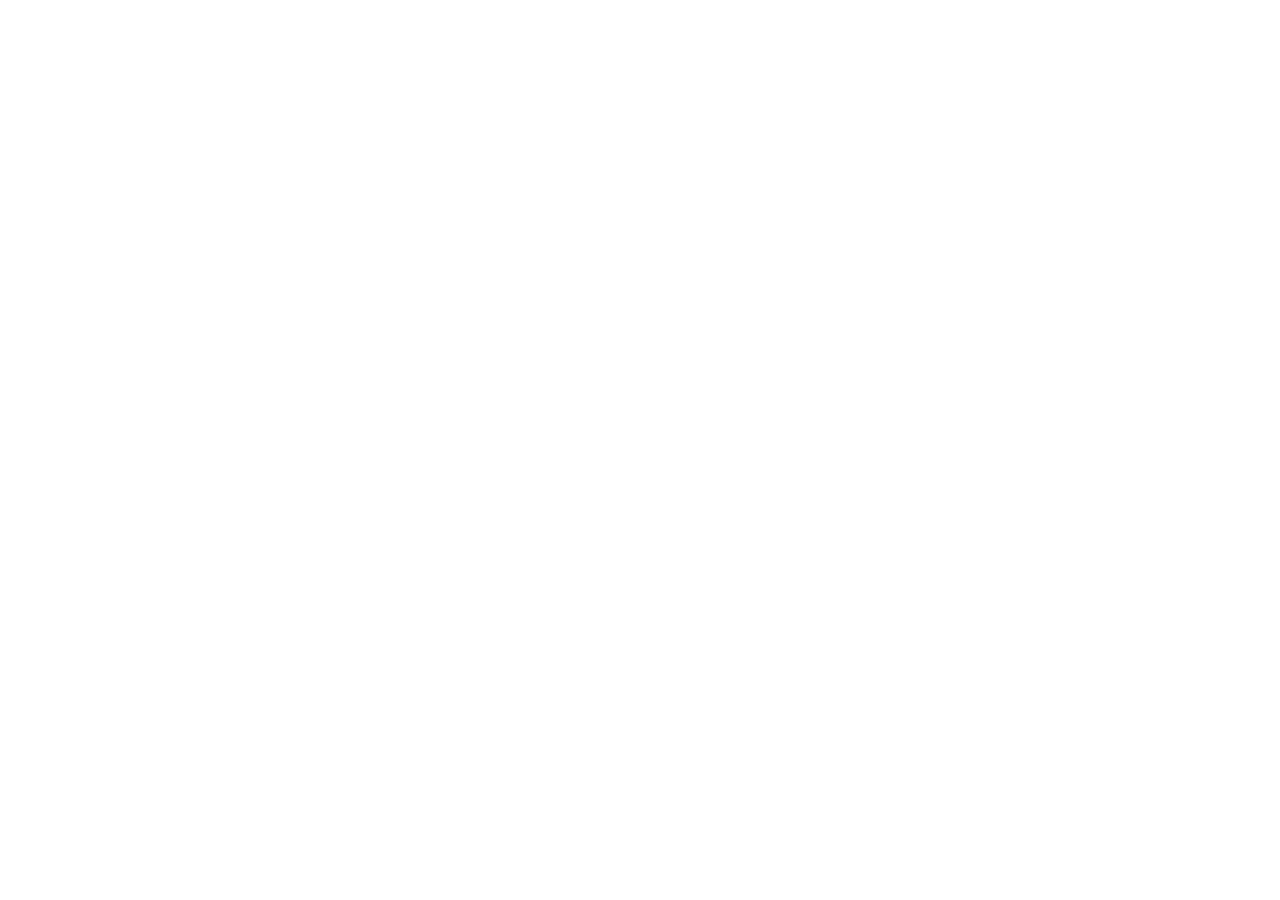
==== index.html @ 08ca673d "Rebuild portfolio homepage" ====
<!doctype html>
<html lang="zh-CN">
  <head>
    <meta charset="UTF-8" />
    <meta name="viewport" content="width=device-width, initial-scale=1.0" />
    <meta
      name="description"
      content="徐念齐 Sam 的个人作品集，面向 Technical Support、IT Support、PMO、Project Intern、Solution Intern 与 FDE 方向探索。"
    />
    <title>徐念齐 Sam | IT Support & Project Portfolio</title>
    <script type="module" crossorigin src="/field-notes/assets/index-CThA3xXe.js"></script>
    <link rel="stylesheet" crossorigin href="/field-notes/assets/index-S2SS6k42.css">
  </head>
  <body>
    <div id="root"></div>
  </body>
</html>
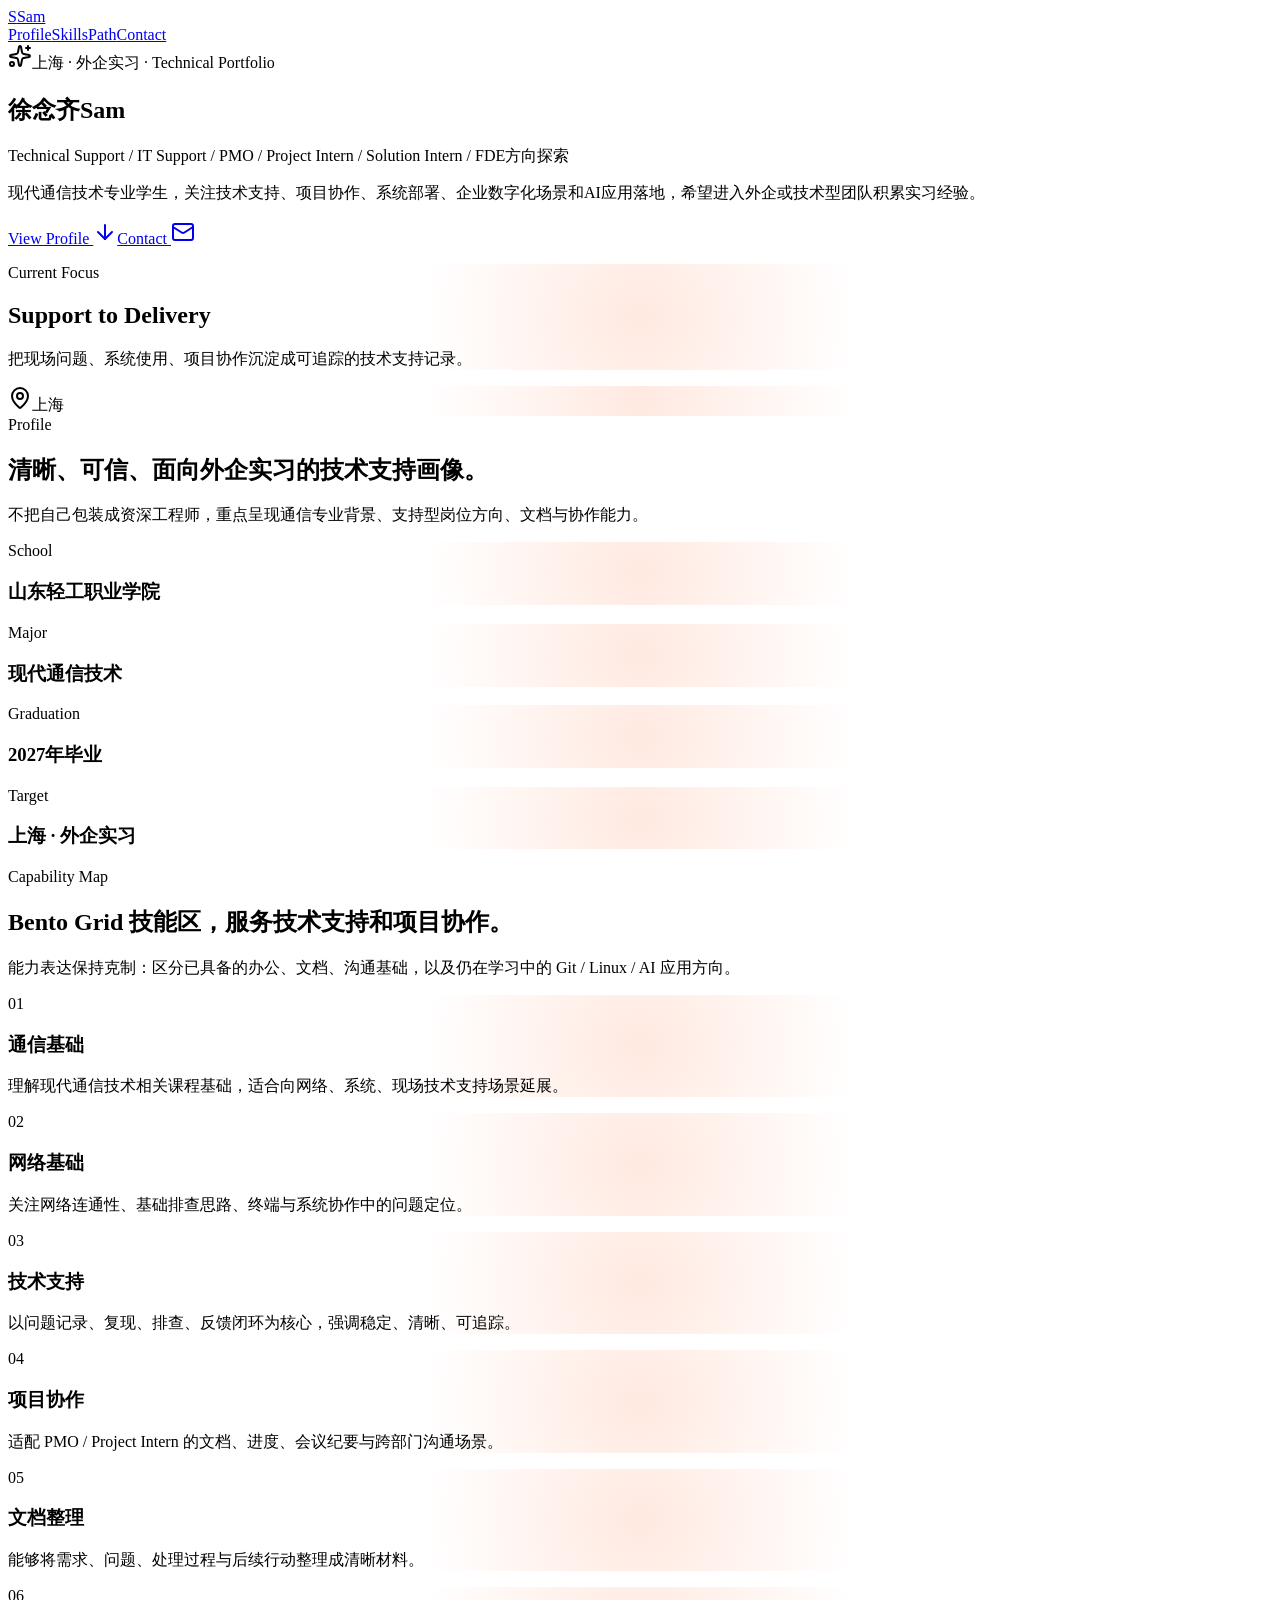
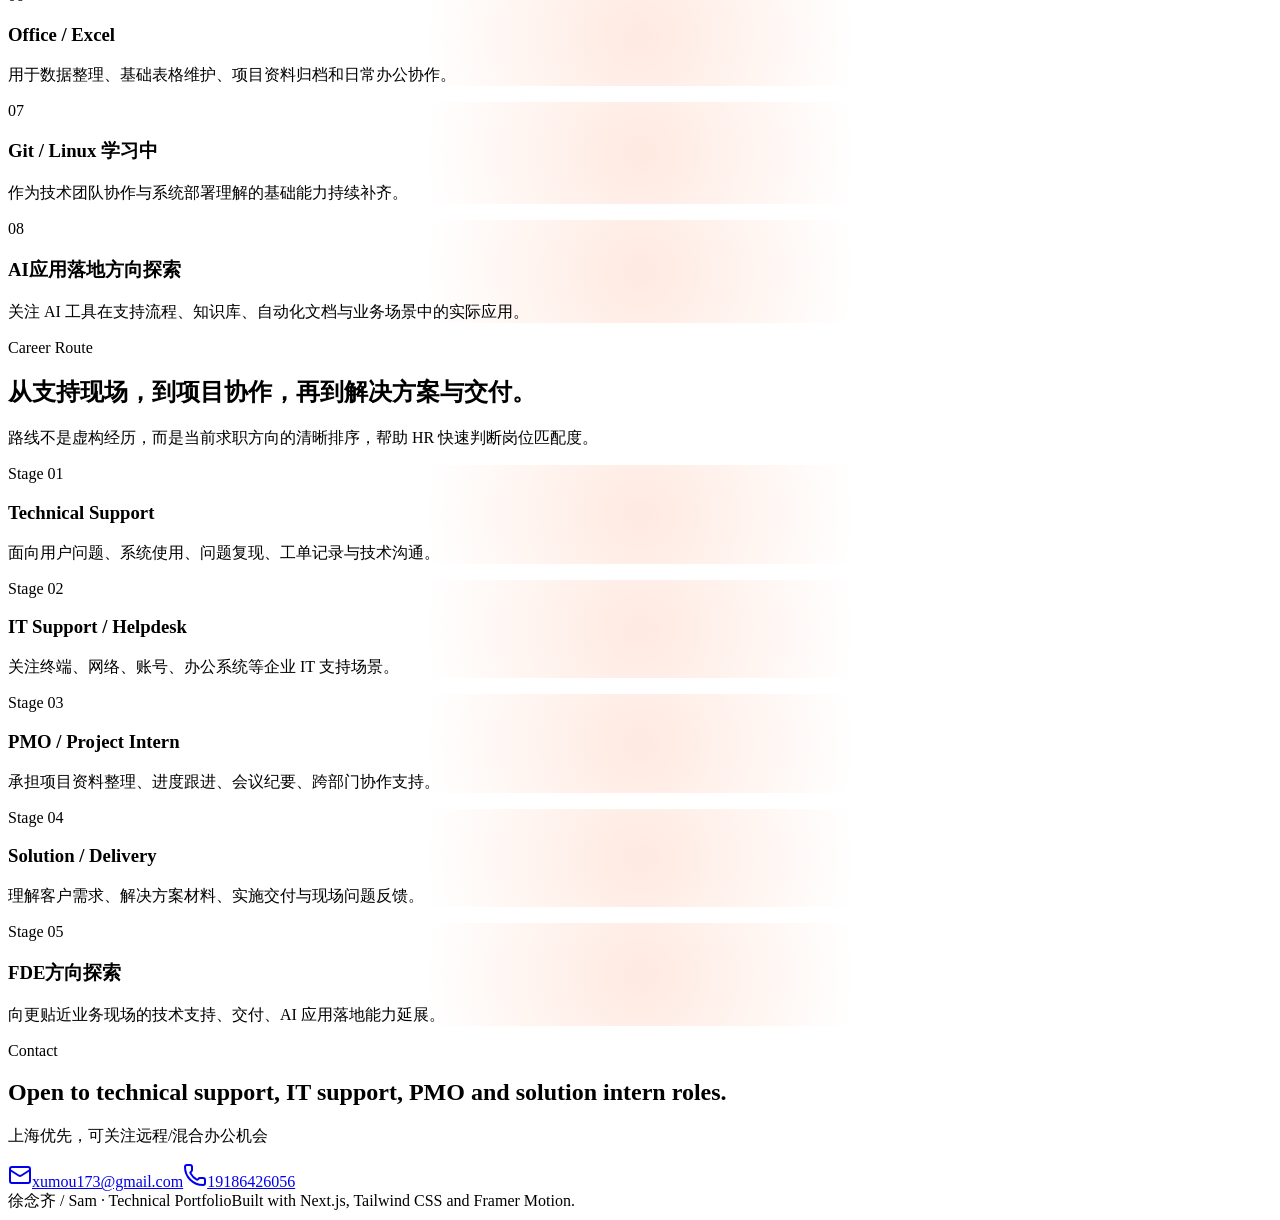
==== commit 64ce128e: "Deploy Next premium portfolio" ====
--- a/index.html
+++ b/index.html
@@ -1,17 +1 @@
-<!doctype html>
-<html lang="zh-CN">
-  <head>
-    <meta charset="UTF-8" />
-    <meta name="viewport" content="width=device-width, initial-scale=1.0" />
-    <meta
-      name="description"
-      content="徐念齐 Sam 的个人作品集，面向 Technical Support、IT Support、PMO、Project Intern、Solution Intern 与 FDE 方向探索。"
-    />
-    <title>徐念齐 Sam | IT Support & Project Portfolio</title>
-    <script type="module" crossorigin src="/field-notes/assets/index-CThA3xXe.js"></script>
-    <link rel="stylesheet" crossorigin href="/field-notes/assets/index-S2SS6k42.css">
-  </head>
-  <body>
-    <div id="root"></div>
-  </body>
-</html>
+<!DOCTYPE html><html lang="zh-CN"><head><meta charSet="utf-8"/><meta name="viewport" content="width=device-width, initial-scale=1"/><link rel="stylesheet" href="/field-notes/_next/static/chunks/3oxegsdrwg8qe.css" data-precedence="next"/><link rel="preload" as="script" fetchPriority="low" href="/field-notes/_next/static/chunks/1jq4o6yq14o4c.js"/><script src="/field-notes/_next/static/chunks/3fj6aojuhfgs7.js" async=""></script><script src="/field-notes/_next/static/chunks/2nykiepra7i1k.js" async=""></script><script src="/field-notes/_next/static/chunks/turbopack-442qi3xs-yljx.js" async=""></script><script src="/field-notes/_next/static/chunks/158myu8e_yme3.js" async=""></script><script src="/field-notes/_next/static/chunks/03xc72fabdzeo.js" async=""></script><title>徐念齐 / Sam - Technical Portfolio</title><meta name="description" content="Technical Support / IT Support / PMO / Project Intern / Solution Intern portfolio for Sam Xu."/><script src="/field-notes/_next/static/chunks/0cz1d0mv5g_q7.js" noModule=""></script></head><body><div hidden=""><!--$--><!--/$--></div><div class="fixed inset-0 -z-10 overflow-hidden bg-[oklch(0.055_0.015_260)]"><div class="absolute inset-0 bg-grid opacity-[0.42]"></div><div class="cinematic-aurora"></div><div aria-hidden="true" class="absolute -left-[14%] top-[-18%] h-[52rem] w-[52rem] rounded-full bg-[radial-gradient(circle,oklch(0.58_0.22_290_/_0.32),transparent_62%)] blur-3xl"></div><div aria-hidden="true" class="absolute right-[-18%] top-[12%] h-[48rem] w-[48rem] rounded-full bg-[radial-gradient(circle,oklch(0.66_0.19_38_/_0.34),transparent_64%)] blur-3xl"></div><div aria-hidden="true" class="absolute left-[24%] top-[26%] h-[40rem] w-[60rem] rotate-[-12deg] rounded-full bg-[conic-gradient(from_160deg,transparent,oklch(0.54_0.2_210_/_0.16),oklch(0.72_0.19_55_/_0.16),transparent)] blur-2xl"></div><div class="absolute inset-0 bg-[radial-gradient(circle_at_50%_0%,transparent,oklch(0.035_0.012_260)_72%)]"></div><div class="noise-layer"></div></div><header class="fixed left-1/2 top-5 z-50 flex w-[min(1120px,calc(100%-24px))] -translate-x-1/2 items-center justify-between rounded-full border border-white/10 bg-black/30 px-3 py-2 shadow-panel backdrop-blur-2xl"><a class="flex items-center gap-3 rounded-full px-2 text-sm font-semibold text-white" href="#top"><span class="grid h-8 w-8 place-items-center rounded-full border border-white/15 bg-white/[0.06] text-[11px] text-orange-200">S</span><span>Sam</span></a><nav class="flex items-center gap-1 text-xs font-medium text-zinc-400 sm:text-sm"><a class="rounded-full px-3 py-2 transition hover:bg-white/10 hover:text-white sm:px-4" href="#profile">Profile</a><a class="rounded-full px-3 py-2 transition hover:bg-white/10 hover:text-white sm:px-4" href="#skills">Skills</a><a class="rounded-full px-3 py-2 transition hover:bg-white/10 hover:text-white sm:px-4" href="#path">Path</a><a class="rounded-full px-3 py-2 transition hover:bg-white/10 hover:text-white sm:px-4" href="#contact">Contact</a></nav></header><main><section class="relative min-h-screen overflow-hidden px-5 pb-20 pt-32 sm:px-8 lg:px-12" id="top"><div class="mx-auto grid min-h-[calc(100vh-9rem)] max-w-7xl items-center gap-10 lg:grid-cols-[1.05fr_0.95fr]" style="opacity:1;transform:none"><div class="relative z-10"><div class="entrance mb-6 inline-flex items-center gap-2 rounded-full border border-white/10 bg-white/[0.045] px-4 py-2 text-sm text-zinc-300 backdrop-blur-xl"><svg xmlns="http://www.w3.org/2000/svg" width="24" height="24" viewBox="0 0 24 24" fill="none" stroke="currentColor" stroke-width="2" stroke-linecap="round" stroke-linejoin="round" class="lucide lucide-sparkles h-4 w-4 text-orange-300" aria-hidden="true"><path d="M11.017 2.814a1 1 0 0 1 1.966 0l1.051 5.558a2 2 0 0 0 1.594 1.594l5.558 1.051a1 1 0 0 1 0 1.966l-5.558 1.051a2 2 0 0 0-1.594 1.594l-1.051 5.558a1 1 0 0 1-1.966 0l-1.051-5.558a2 2 0 0 0-1.594-1.594l-5.558-1.051a1 1 0 0 1 0-1.966l5.558-1.051a2 2 0 0 0 1.594-1.594z"></path><path d="M20 2v4"></path><path d="M22 4h-4"></path><circle cx="4" cy="20" r="2"></circle></svg>上海 · 外企实习 · Technical Portfolio</div><h1 class="entrance entrance-delay-1 max-w-5xl text-balance font-display text-[clamp(4.2rem,12vw,10.8rem)] font-black leading-[0.86] tracking-[-0.04em] text-white">徐念齐<span class="block bg-gradient-to-r from-white via-zinc-200 to-orange-200 bg-clip-text pb-2 text-transparent">Sam</span></h1><p class="entrance entrance-delay-2 mt-6 max-w-3xl text-pretty text-lg leading-8 text-zinc-300 sm:text-xl">Technical Support / IT Support / PMO / Project Intern / Solution Intern / FDE方向探索</p><p class="entrance entrance-delay-3 mt-5 max-w-2xl text-pretty text-base leading-8 text-zinc-400">现代通信技术专业学生，关注技术支持、项目协作、系统部署、企业数字化场景和AI应用落地，希望进入外企或技术型团队积累实习经验。</p><div class="entrance entrance-delay-4 mt-9 flex flex-wrap gap-4"><a class="glow-button glow-button-primary " href="#profile"><span>View Profile <svg xmlns="http://www.w3.org/2000/svg" width="24" height="24" viewBox="0 0 24 24" fill="none" stroke="currentColor" stroke-width="2" stroke-linecap="round" stroke-linejoin="round" class="lucide lucide-arrow-down h-4 w-4" aria-hidden="true"><path d="M12 5v14"></path><path d="m19 12-7 7-7-7"></path></svg></span></a><a class="glow-button  " href="#contact"><span>Contact <svg xmlns="http://www.w3.org/2000/svg" width="24" height="24" viewBox="0 0 24 24" fill="none" stroke="currentColor" stroke-width="2" stroke-linecap="round" stroke-linejoin="round" class="lucide lucide-mail h-4 w-4" aria-hidden="true"><path d="m22 7-8.991 5.727a2 2 0 0 1-2.009 0L2 7"></path><rect x="2" y="4" width="20" height="16" rx="2"></rect></svg></span></a></div></div><div class="entrance entrance-delay-3 relative z-10 mx-auto w-full max-w-xl lg:max-w-none"><div class="relative aspect-square min-h-[360px] rounded-[2rem] border border-white/10 bg-black/20 p-4 shadow-panel backdrop-blur-2xl"><div class="absolute inset-8 rounded-full border border-orange-300/15"></div><div class="absolute inset-16 rounded-full border border-sky-300/10"></div><div class="absolute left-1/2 top-1/2 h-52 w-52 -translate-x-1/2 -translate-y-1/2 rounded-full bg-[radial-gradient(circle,oklch(0.78_0.18_58),oklch(0.52_0.22_34)_34%,transparent_68%)] blur-sm"></div><div class="absolute left-1/2 top-1/2 h-32 w-32 -translate-x-1/2 -translate-y-1/2 rounded-full border border-orange-200/40 bg-black/45 shadow-glow"></div><div class="absolute left-[18%] top-[25%] h-2 w-2 rounded-full bg-orange-300 shadow-glow"></div><div class="absolute right-[18%] top-[52%] h-2 w-2 rounded-full bg-orange-300 shadow-glow"></div><div class="absolute bottom-[22%] left-[48%] h-2 w-2 rounded-full bg-sky-200 shadow-[0_0_28px_rgb(125_211_252_/_0.5)]"></div><div class="glass-card absolute left-4 top-5 w-[min(18rem,calc(100%-2rem))] p-5" style="background:radial-gradient(circle at 50% 50%, rgb(255 119 65 / 0.16), transparent 34%);transform:none"><p class="text-xs font-semibold uppercase tracking-[0.22em] text-orange-300">Current Focus</p><h2 class="mt-3 text-2xl font-bold text-white">Support to Delivery</h2><p class="mt-3 text-sm leading-6 text-zinc-400">把现场问题、系统使用、项目协作沉淀成可追踪的技术支持记录。</p></div><div class="glass-card absolute bottom-5 right-4 w-[min(19rem,calc(100%-2rem))] p-5" style="background:radial-gradient(circle at 50% 50%, rgb(255 119 65 / 0.16), transparent 34%);transform:none"><div class="flex items-center gap-2 text-sm text-zinc-300"><svg xmlns="http://www.w3.org/2000/svg" width="24" height="24" viewBox="0 0 24 24" fill="none" stroke="currentColor" stroke-width="2" stroke-linecap="round" stroke-linejoin="round" class="lucide lucide-map-pin h-4 w-4 text-orange-300" aria-hidden="true"><path d="M20 10c0 4.993-5.539 10.193-7.399 11.799a1 1 0 0 1-1.202 0C9.539 20.193 4 14.993 4 10a8 8 0 0 1 16 0"></path><circle cx="12" cy="10" r="3"></circle></svg>上海</div><div class="mt-4 grid grid-cols-4 gap-2"><span class="h-1.5 rounded-full bg-orange-400 shadow-glow"></span><span class="h-1.5 rounded-full bg-orange-400 shadow-glow"></span><span class="h-1.5 rounded-full bg-orange-400 shadow-glow"></span><span class="h-1.5 rounded-full bg-orange-400 shadow-glow"></span></div></div></div></div></div></section><section class="section-shell" id="profile"><div><div class="section-heading"><span>Profile</span><h2>清晰、可信、面向外企实习的技术支持画像。</h2><p>不把自己包装成资深工程师，重点呈现通信专业背景、支持型岗位方向、文档与协作能力。</p></div></div><div class="mt-10 grid gap-4 md:grid-cols-2 xl:grid-cols-4"><div class="glass-card p-6" style="background:radial-gradient(circle at 50% 50%, rgb(255 119 65 / 0.16), transparent 34%);transform:none"><p class="text-sm font-semibold text-orange-300">School</p><h3 class="mt-4 text-2xl font-bold leading-tight text-white">山东轻工职业学院</h3></div><div class="glass-card p-6" style="background:radial-gradient(circle at 50% 50%, rgb(255 119 65 / 0.16), transparent 34%);transform:none"><p class="text-sm font-semibold text-orange-300">Major</p><h3 class="mt-4 text-2xl font-bold leading-tight text-white">现代通信技术</h3></div><div class="glass-card p-6" style="background:radial-gradient(circle at 50% 50%, rgb(255 119 65 / 0.16), transparent 34%);transform:none"><p class="text-sm font-semibold text-orange-300">Graduation</p><h3 class="mt-4 text-2xl font-bold leading-tight text-white">2027年毕业</h3></div><div class="glass-card p-6" style="background:radial-gradient(circle at 50% 50%, rgb(255 119 65 / 0.16), transparent 34%);transform:none"><p class="text-sm font-semibold text-orange-300">Target</p><h3 class="mt-4 text-2xl font-bold leading-tight text-white">上海 · 外企实习</h3></div></div></section><section class="section-shell" id="skills"><div><div class="section-heading"><span>Capability Map</span><h2>Bento Grid 技能区，服务技术支持和项目协作。</h2><p>能力表达保持克制：区分已具备的办公、文档、沟通基础，以及仍在学习中的 Git / Linux / AI 应用方向。</p></div></div><div class="mt-10 grid auto-rows-[minmax(180px,auto)] gap-4 lg:grid-cols-4"><div class="glass-card p-6 lg:col-span-2 " style="background:radial-gradient(circle at 50% 50%, rgb(255 119 65 / 0.16), transparent 34%);transform:none"><div class="flex h-full flex-col justify-between gap-8"><div><p class="text-sm font-semibold text-orange-300">0<!-- -->1</p><h3 class="mt-4 text-2xl font-bold text-white">通信基础</h3></div><p class="text-pretty text-sm leading-7 text-zinc-400">理解现代通信技术相关课程基础，适合向网络、系统、现场技术支持场景延展。</p></div></div><div class="glass-card p-6  " style="background:radial-gradient(circle at 50% 50%, rgb(255 119 65 / 0.16), transparent 34%);transform:none"><div class="flex h-full flex-col justify-between gap-8"><div><p class="text-sm font-semibold text-orange-300">0<!-- -->2</p><h3 class="mt-4 text-2xl font-bold text-white">网络基础</h3></div><p class="text-pretty text-sm leading-7 text-zinc-400">关注网络连通性、基础排查思路、终端与系统协作中的问题定位。</p></div></div><div class="glass-card p-6  lg:row-span-2" style="background:radial-gradient(circle at 50% 50%, rgb(255 119 65 / 0.16), transparent 34%);transform:none"><div class="flex h-full flex-col justify-between gap-8"><div><p class="text-sm font-semibold text-orange-300">0<!-- -->3</p><h3 class="mt-4 text-2xl font-bold text-white">技术支持</h3></div><p class="text-pretty text-sm leading-7 text-zinc-400">以问题记录、复现、排查、反馈闭环为核心，强调稳定、清晰、可追踪。</p></div></div><div class="glass-card p-6  " style="background:radial-gradient(circle at 50% 50%, rgb(255 119 65 / 0.16), transparent 34%);transform:none"><div class="flex h-full flex-col justify-between gap-8"><div><p class="text-sm font-semibold text-orange-300">0<!-- -->4</p><h3 class="mt-4 text-2xl font-bold text-white">项目协作</h3></div><p class="text-pretty text-sm leading-7 text-zinc-400">适配 PMO / Project Intern 的文档、进度、会议纪要与跨部门沟通场景。</p></div></div><div class="glass-card p-6  " style="background:radial-gradient(circle at 50% 50%, rgb(255 119 65 / 0.16), transparent 34%);transform:none"><div class="flex h-full flex-col justify-between gap-8"><div><p class="text-sm font-semibold text-orange-300">0<!-- -->5</p><h3 class="mt-4 text-2xl font-bold text-white">文档整理</h3></div><p class="text-pretty text-sm leading-7 text-zinc-400">能够将需求、问题、处理过程与后续行动整理成清晰材料。</p></div></div><div class="glass-card p-6  " style="background:radial-gradient(circle at 50% 50%, rgb(255 119 65 / 0.16), transparent 34%);transform:none"><div class="flex h-full flex-col justify-between gap-8"><div><p class="text-sm font-semibold text-orange-300">0<!-- -->6</p><h3 class="mt-4 text-2xl font-bold text-white">Office / Excel</h3></div><p class="text-pretty text-sm leading-7 text-zinc-400">用于数据整理、基础表格维护、项目资料归档和日常办公协作。</p></div></div><div class="glass-card p-6  " style="background:radial-gradient(circle at 50% 50%, rgb(255 119 65 / 0.16), transparent 34%);transform:none"><div class="flex h-full flex-col justify-between gap-8"><div><p class="text-sm font-semibold text-orange-300">0<!-- -->7</p><h3 class="mt-4 text-2xl font-bold text-white">Git / Linux 学习中</h3></div><p class="text-pretty text-sm leading-7 text-zinc-400">作为技术团队协作与系统部署理解的基础能力持续补齐。</p></div></div><div class="glass-card p-6 lg:col-span-2 " style="background:radial-gradient(circle at 50% 50%, rgb(255 119 65 / 0.16), transparent 34%);transform:none"><div class="flex h-full flex-col justify-between gap-8"><div><p class="text-sm font-semibold text-orange-300">0<!-- -->8</p><h3 class="mt-4 text-2xl font-bold text-white">AI应用落地方向探索</h3></div><p class="text-pretty text-sm leading-7 text-zinc-400">关注 AI 工具在支持流程、知识库、自动化文档与业务场景中的实际应用。</p></div></div></div></section><section class="section-shell" id="path"><div><div class="section-heading"><span>Career Route</span><h2>从支持现场，到项目协作，再到解决方案与交付。</h2><p>路线不是虚构经历，而是当前求职方向的清晰排序，帮助 HR 快速判断岗位匹配度。</p></div></div><div class="relative mt-12"><div class="absolute left-4 top-0 hidden h-full w-px bg-gradient-to-b from-orange-300/0 via-orange-300/40 to-orange-300/0 md:block"></div><div class="grid gap-4"><div class="glass-card relative p-6 md:ml-12" style="background:radial-gradient(circle at 50% 50%, rgb(255 119 65 / 0.16), transparent 34%);transform:none"><span class="absolute -left-[3.25rem] top-8 hidden h-3 w-3 rounded-full border border-orange-200 bg-orange-400 shadow-glow md:block"></span><div class="flex flex-col gap-3 md:flex-row md:items-start md:justify-between"><div><p class="text-sm font-semibold text-orange-300">Stage <!-- -->01</p><h3 class="mt-2 text-2xl font-bold text-white">Technical Support</h3></div><p class="max-w-2xl text-sm leading-7 text-zinc-400">面向用户问题、系统使用、问题复现、工单记录与技术沟通。</p></div></div><div class="glass-card relative p-6 md:ml-12" style="background:radial-gradient(circle at 50% 50%, rgb(255 119 65 / 0.16), transparent 34%);transform:none"><span class="absolute -left-[3.25rem] top-8 hidden h-3 w-3 rounded-full border border-orange-200 bg-orange-400 shadow-glow md:block"></span><div class="flex flex-col gap-3 md:flex-row md:items-start md:justify-between"><div><p class="text-sm font-semibold text-orange-300">Stage <!-- -->02</p><h3 class="mt-2 text-2xl font-bold text-white">IT Support / Helpdesk</h3></div><p class="max-w-2xl text-sm leading-7 text-zinc-400">关注终端、网络、账号、办公系统等企业 IT 支持场景。</p></div></div><div class="glass-card relative p-6 md:ml-12" style="background:radial-gradient(circle at 50% 50%, rgb(255 119 65 / 0.16), transparent 34%);transform:none"><span class="absolute -left-[3.25rem] top-8 hidden h-3 w-3 rounded-full border border-orange-200 bg-orange-400 shadow-glow md:block"></span><div class="flex flex-col gap-3 md:flex-row md:items-start md:justify-between"><div><p class="text-sm font-semibold text-orange-300">Stage <!-- -->03</p><h3 class="mt-2 text-2xl font-bold text-white">PMO / Project Intern</h3></div><p class="max-w-2xl text-sm leading-7 text-zinc-400">承担项目资料整理、进度跟进、会议纪要、跨部门协作支持。</p></div></div><div class="glass-card relative p-6 md:ml-12" style="background:radial-gradient(circle at 50% 50%, rgb(255 119 65 / 0.16), transparent 34%);transform:none"><span class="absolute -left-[3.25rem] top-8 hidden h-3 w-3 rounded-full border border-orange-200 bg-orange-400 shadow-glow md:block"></span><div class="flex flex-col gap-3 md:flex-row md:items-start md:justify-between"><div><p class="text-sm font-semibold text-orange-300">Stage <!-- -->04</p><h3 class="mt-2 text-2xl font-bold text-white">Solution / Delivery</h3></div><p class="max-w-2xl text-sm leading-7 text-zinc-400">理解客户需求、解决方案材料、实施交付与现场问题反馈。</p></div></div><div class="glass-card relative p-6 md:ml-12" style="background:radial-gradient(circle at 50% 50%, rgb(255 119 65 / 0.16), transparent 34%);transform:none"><span class="absolute -left-[3.25rem] top-8 hidden h-3 w-3 rounded-full border border-orange-200 bg-orange-400 shadow-glow md:block"></span><div class="flex flex-col gap-3 md:flex-row md:items-start md:justify-between"><div><p class="text-sm font-semibold text-orange-300">Stage <!-- -->05</p><h3 class="mt-2 text-2xl font-bold text-white">FDE方向探索</h3></div><p class="max-w-2xl text-sm leading-7 text-zinc-400">向更贴近业务现场的技术支持、交付、AI 应用落地能力延展。</p></div></div></div></div></section><section class="section-shell pb-20" id="contact"><div><div class="overflow-hidden rounded-[2rem] border border-white/10 bg-white/[0.045] p-6 shadow-panel backdrop-blur-2xl sm:p-10 lg:p-14"><p class="text-sm font-semibold uppercase tracking-[0.22em] text-orange-300">Contact</p><h2 class="mt-5 max-w-4xl text-balance text-4xl font-black tracking-[-0.03em] text-white sm:text-6xl">Open to technical support, IT support, PMO and solution intern roles.</h2><p class="mt-6 max-w-3xl text-pretty text-base leading-8 text-zinc-400">上海优先，可关注远程/混合办公机会</p><div class="mt-9 flex flex-wrap gap-4"><a class="glow-button glow-button-primary " href="mailto:xumou173@gmail.com"><span><svg xmlns="http://www.w3.org/2000/svg" width="24" height="24" viewBox="0 0 24 24" fill="none" stroke="currentColor" stroke-width="2" stroke-linecap="round" stroke-linejoin="round" class="lucide lucide-mail h-4 w-4" aria-hidden="true"><path d="m22 7-8.991 5.727a2 2 0 0 1-2.009 0L2 7"></path><rect x="2" y="4" width="20" height="16" rx="2"></rect></svg>xumou173@gmail.com</span></a><a class="glow-button  " href="tel:19186426056"><span><svg xmlns="http://www.w3.org/2000/svg" width="24" height="24" viewBox="0 0 24 24" fill="none" stroke="currentColor" stroke-width="2" stroke-linecap="round" stroke-linejoin="round" class="lucide lucide-phone h-4 w-4" aria-hidden="true"><path d="M13.832 16.568a1 1 0 0 0 1.213-.303l.355-.465A2 2 0 0 1 17 15h3a2 2 0 0 1 2 2v3a2 2 0 0 1-2 2A18 18 0 0 1 2 4a2 2 0 0 1 2-2h3a2 2 0 0 1 2 2v3a2 2 0 0 1-.8 1.6l-.468.351a1 1 0 0 0-.292 1.233 14 14 0 0 0 6.392 6.384"></path></svg>19186426056</span></a></div></div></div><footer class="mt-10 flex flex-col gap-3 border-t border-white/10 pt-6 text-sm text-zinc-500 sm:flex-row sm:items-center sm:justify-between"><span>徐念齐 / Sam · Technical Portfolio</span><span>Built with Next.js, Tailwind CSS and Framer Motion.</span></footer></section></main><!--$--><!--/$--><script src="/field-notes/_next/static/chunks/1jq4o6yq14o4c.js" id="_R_" async=""></script><script>(self.__next_f=self.__next_f||[]).push([0])</script><script>self.__next_f.push([1,"1:\"$Sreact.fragment\"\n2:I[39756,[\"/field-notes/_next/static/chunks/158myu8e_yme3.js\"],\"default\"]\n3:I[37457,[\"/field-notes/_next/static/chunks/158myu8e_yme3.js\"],\"default\"]\n4:I[79651,[\"/field-notes/_next/static/chunks/158myu8e_yme3.js\",\"/field-notes/_next/static/chunks/03xc72fabdzeo.js\"],\"Background\"]\n5:I[70119,[\"/field-notes/_next/static/chunks/158myu8e_yme3.js\",\"/field-notes/_next/static/chunks/03xc72fabdzeo.js\"],\"Header\"]\n6:I[92349,[\"/field-notes/_next/static/chunks/158myu8e_yme3.js\",\"/field-notes/_next/static/chunks/03xc72fabdzeo.js\"],\"Hero\"]\n7:I[59095,[\"/field-notes/_next/static/chunks/158myu8e_yme3.js\",\"/field-notes/_next/static/chunks/03xc72fabdzeo.js\"],\"Reveal\"]\n8:I[47459,[\"/field-notes/_next/static/chunks/158myu8e_yme3.js\",\"/field-notes/_next/static/chunks/03xc72fabdzeo.js\"],\"GlassCard\"]\n15:I[68027,[\"/field-notes/_next/static/chunks/158myu8e_yme3.js\"],\"default\",1]\n:HL[\"/field-notes/_next/static/chunks/3oxegsdrwg8qe.css\",\"style\"]\n"])</script><script>self.__next_f.push([1,"0:{\"P\":null,\"c\":[\"\",\"\"],\"q\":\"\",\"i\":false,\"f\":[[[\"\",{\"children\":[\"__PAGE__\",{}]},\"$undefined\",\"$undefined\",16],[[\"$\",\"$1\",\"c\",{\"children\":[[[\"$\",\"link\",\"0\",{\"rel\":\"stylesheet\",\"href\":\"/field-notes/_next/static/chunks/3oxegsdrwg8qe.css\",\"precedence\":\"next\",\"crossOrigin\":\"$undefined\",\"nonce\":\"$undefined\"}],[\"$\",\"script\",\"script-0\",{\"src\":\"/field-notes/_next/static/chunks/158myu8e_yme3.js\",\"async\":true,\"nonce\":\"$undefined\"}]],[\"$\",\"html\",null,{\"lang\":\"zh-CN\",\"children\":[\"$\",\"body\",null,{\"children\":[\"$\",\"$L2\",null,{\"parallelRouterKey\":\"children\",\"error\":\"$undefined\",\"errorStyles\":\"$undefined\",\"errorScripts\":\"$undefined\",\"template\":[\"$\",\"$L3\",null,{}],\"templateStyles\":\"$undefined\",\"templateScripts\":\"$undefined\",\"notFound\":[[[\"$\",\"title\",null,{\"children\":\"404: This page could not be found.\"}],[\"$\",\"div\",null,{\"style\":{\"fontFamily\":\"system-ui,\\\"Segoe UI\\\",Roboto,Helvetica,Arial,sans-serif,\\\"Apple Color Emoji\\\",\\\"Segoe UI Emoji\\\"\",\"height\":\"100vh\",\"textAlign\":\"center\",\"display\":\"flex\",\"flexDirection\":\"column\",\"alignItems\":\"center\",\"justifyContent\":\"center\"},\"children\":[\"$\",\"div\",null,{\"children\":[[\"$\",\"style\",null,{\"dangerouslySetInnerHTML\":{\"__html\":\"body{color:#000;background:#fff;margin:0}.next-error-h1{border-right:1px solid rgba(0,0,0,.3)}@media (prefers-color-scheme:dark){body{color:#fff;background:#000}.next-error-h1{border-right:1px solid rgba(255,255,255,.3)}}\"}}],[\"$\",\"h1\",null,{\"className\":\"next-error-h1\",\"style\":{\"display\":\"inline-block\",\"margin\":\"0 20px 0 0\",\"padding\":\"0 23px 0 0\",\"fontSize\":24,\"fontWeight\":500,\"verticalAlign\":\"top\",\"lineHeight\":\"49px\"},\"children\":404}],[\"$\",\"div\",null,{\"style\":{\"display\":\"inline-block\"},\"children\":[\"$\",\"h2\",null,{\"style\":{\"fontSize\":14,\"fontWeight\":400,\"lineHeight\":\"49px\",\"margin\":0},\"children\":\"This page could not be found.\"}]}]]}]}]],[]],\"forbidden\":\"$undefined\",\"unauthorized\":\"$undefined\"}]}]}]]}],{\"children\":[[\"$\",\"$1\",\"c\",{\"children\":[[[\"$\",\"$L4\",null,{}],[\"$\",\"$L5\",null,{}],[\"$\",\"main\",null,{\"children\":[[\"$\",\"$L6\",null,{}],[\"$\",\"section\",null,{\"className\":\"section-shell\",\"id\":\"profile\",\"children\":[[\"$\",\"$L7\",null,{\"children\":[\"$\",\"div\",null,{\"className\":\"section-heading\",\"children\":[[\"$\",\"span\",null,{\"children\":\"Profile\"}],[\"$\",\"h2\",null,{\"children\":\"清晰、可信、面向外企实习的技术支持画像。\"}],[\"$\",\"p\",null,{\"children\":\"不把自己包装成资深工程师，重点呈现通信专业背景、支持型岗位方向、文档与协作能力。\"}]]}]}],[\"$\",\"div\",null,{\"className\":\"mt-10 grid gap-4 md:grid-cols-2 xl:grid-cols-4\",\"children\":[[\"$\",\"$L8\",\"School\",{\"className\":\"p-6\",\"delay\":0,\"children\":[[\"$\",\"p\",null,{\"className\":\"text-sm font-semibold text-orange-300\",\"children\":\"School\"}],[\"$\",\"h3\",null,{\"className\":\"mt-4 text-2xl font-bold leading-tight text-white\",\"children\":\"山东轻工职业学院\"}]]}],[\"$\",\"$L8\",\"Major\",{\"className\":\"p-6\",\"delay\":0.06,\"children\":[[\"$\",\"p\",null,{\"className\":\"text-sm font-semibold text-orange-300\",\"children\":\"Major\"}],[\"$\",\"h3\",null,{\"className\":\"mt-4 text-2xl font-bold leading-tight text-white\",\"children\":\"现代通信技术\"}]]}],[\"$\",\"$L8\",\"Graduation\",{\"className\":\"p-6\",\"delay\":0.12,\"children\":[[\"$\",\"p\",null,{\"className\":\"text-sm font-semibold text-orange-300\",\"children\":\"Graduation\"}],[\"$\",\"h3\",null,{\"className\":\"mt-4 text-2xl font-bold leading-tight text-white\",\"children\":\"2027年毕业\"}]]}],[\"$\",\"$L8\",\"Target\",{\"className\":\"p-6\",\"delay\":0.18,\"children\":[[\"$\",\"p\",null,{\"className\":\"text-sm font-semibold text-orange-300\",\"children\":\"Target\"}],[\"$\",\"h3\",null,{\"className\":\"mt-4 text-2xl font-bold leading-tight text-white\",\"children\":\"上海 · 外企实习\"}]]}]]}]]}],[\"$\",\"section\",null,{\"className\":\"section-shell\",\"id\":\"skills\",\"children\":[[\"$\",\"$L7\",null,{\"children\":[\"$\",\"div\",null,{\"className\":\"section-heading\",\"children\":[[\"$\",\"span\",null,{\"children\":\"Capability Map\"}],[\"$\",\"h2\",null,{\"children\":\"Bento Grid 技能区，服务技术支持和项目协作。\"}],[\"$\",\"p\",null,{\"children\":\"能力表达保持克制：区分已具备的办公、文档、沟通基础，以及仍在学习中的 Git / Linux / AI 应用方向。\"}]]}]}],[\"$\",\"div\",null,{\"className\":\"mt-10 grid auto-rows-[minmax(180px,auto)] gap-4 lg:grid-cols-4\",\"children\":[[\"$\",\"$L8\",\"通信基础\",{\"className\":\"p-6 lg:col-span-2 \",\"delay\":0,\"children\":[\"$\",\"div\",null,{\"className\":\"flex h-full flex-col justify-between gap-8\",\"children\":[[\"$\",\"div\",null,{\"children\":[[\"$\",\"p\",null,{\"className\":\"text-sm font-semibold text-orange-300\",\"children\":[\"0\",1]}],[\"$\",\"h3\",null,{\"className\":\"mt-4 text-2xl font-bold text-white\",\"children\":\"通信基础\"}]]}],[\"$\",\"p\",null,{\"className\":\"text-pretty text-sm leading-7 text-zinc-400\",\"children\":\"理解现代通信技术相关课程基础，适合向网络、系统、现场技术支持场景延展。\"}]]}]}],[\"$\",\"$L8\",\"网络基础\",{\"className\":\"p-6  \",\"delay\":0.055,\"children\":[\"$\",\"div\",null,{\"className\":\"flex h-full flex-col justify-between gap-8\",\"children\":[[\"$\",\"div\",null,{\"children\":[[\"$\",\"p\",null,{\"className\":\"text-sm font-semibold text-orange-300\",\"children\":[\"0\",2]}],[\"$\",\"h3\",null,{\"className\":\"mt-4 text-2xl font-bold text-white\",\"children\":\"网络基础\"}]]}],\"$L9\"]}]}],\"$La\",\"$Lb\",\"$Lc\",\"$Ld\",\"$Le\",\"$Lf\"]}]]}],\"$L10\",\"$L11\"]}]],[\"$L12\"],\"$L13\"]}],{},null,false,null]},null,false,null],\"$L14\",false]],\"m\":\"$undefined\",\"G\":[\"$15\",[\"$L16\"]],\"S\":true,\"h\":null,\"s\":\"$undefined\",\"l\":\"$undefined\",\"p\":\"$undefined\",\"d\":\"$undefined\",\"b\":\"KcnWgXuuiIklNQcW2xbSc\"}\n"])</script><script>self.__next_f.push([1,"17:I[5014,[\"/field-notes/_next/static/chunks/158myu8e_yme3.js\",\"/field-notes/_next/static/chunks/03xc72fabdzeo.js\"],\"default\"]\n18:I[97367,[\"/field-notes/_next/static/chunks/158myu8e_yme3.js\"],\"OutletBoundary\"]\n19:\"$Sreact.suspense\"\n1b:I[97367,[\"/field-notes/_next/static/chunks/158myu8e_yme3.js\"],\"ViewportBoundary\"]\n1d:I[97367,[\"/field-notes/_next/static/chunks/158myu8e_yme3.js\"],\"MetadataBoundary\"]\n9:[\"$\",\"p\",null,{\"className\":\"text-pretty text-sm leading-7 text-zinc-400\",\"children\":\"关注网络连通性、基础排查思路、终端与系统协作中的问题定位。\"}]\na:[\"$\",\"$L8\",\"技术支持\",{\"className\":\"p-6  lg:row-span-2\",\"delay\":0.11,\"children\":[\"$\",\"div\",null,{\"className\":\"flex h-full flex-col justify-between gap-8\",\"children\":[[\"$\",\"div\",null,{\"children\":[[\"$\",\"p\",null,{\"className\":\"text-sm font-semibold text-orange-300\",\"children\":[\"0\",3]}],[\"$\",\"h3\",null,{\"className\":\"mt-4 text-2xl font-bold text-white\",\"children\":\"技术支持\"}]]}],[\"$\",\"p\",null,{\"className\":\"text-pretty text-sm leading-7 text-zinc-400\",\"children\":\"以问题记录、复现、排查、反馈闭环为核心，强调稳定、清晰、可追踪。\"}]]}]}]\nb:[\"$\",\"$L8\",\"项目协作\",{\"className\":\"p-6  \",\"delay\":0.165,\"children\":[\"$\",\"div\",null,{\"className\":\"flex h-full flex-col justify-between gap-8\",\"children\":[[\"$\",\"div\",null,{\"children\":[[\"$\",\"p\",null,{\"className\":\"text-sm font-semibold text-orange-300\",\"children\":[\"0\",4]}],[\"$\",\"h3\",null,{\"className\":\"mt-4 text-2xl font-bold text-white\",\"children\":\"项目协作\"}]]}],[\"$\",\"p\",null,{\"className\":\"text-pretty text-sm leading-7 text-zinc-400\",\"children\":\"适配 PMO / Project Intern 的文档、进度、会议纪要与跨部门沟通场景。\"}]]}]}]\nc:[\"$\",\"$L8\",\"文档整理\",{\"className\":\"p-6  \",\"delay\":0.22,\"children\":[\"$\",\"div\",null,{\"className\":\"flex h-full flex-col justify-between gap-8\",\"children\":[[\"$\",\"div\",null,{\"children\":[[\"$\",\"p\",null,{\"className\":\"text-sm font-semibold text-orange-300\",\"children\":[\"0\",5]}],[\"$\",\"h3\",null,{\"className\":\"mt-4 text-2xl font-bold text-white\",\"children\":\"文档整理\"}]]}],[\"$\",\"p\",null,{\"className\":\"text-pretty text-sm leading-7 text-zinc-400\",\"children\":\"能够将需求、问题、处理过程与后续行动整理成清晰材料。\"}]]}]}]\nd:[\"$\",\"$L8\",\"Office / Excel\",{\"className\":\"p-6  \",\"delay\":0.275,\"children\":[\"$\",\"div\",null,{\"className\":\"flex h-full flex-col justify-between gap-8\",\"children\":[[\"$\",\"div\",null,{\"children\":[[\"$\",\"p\",null,{\"className\":\"text-sm font-semibold text-orange-300\",\"children\":[\"0\",6]}],[\"$\",\"h3\",null,{\"className\":\"mt-4 text-2xl font-bold text-white\",\"children\":\"Office / Excel\"}]]}],[\"$\",\"p\",null,{\"className\":\"text-pretty text-sm leading-7 text-zinc-400\",\"children\":\"用于数据整理、基础表格维护、项目资料归档和日常办公协作。\"}]]}]}]\ne:[\"$\",\"$L8\",\"Git / Linux 学习中\",{\"className\":\"p-6  \",\"delay\":0.33,\"children\":[\"$\",\"div\",null,{\"className\":\"flex h-full flex-col justify-between gap-8\",\"children\":[[\"$\",\"div\",null,{\"children\":[[\"$\",\"p\",null,{\"className\":\"text-sm font-semibold text-orange-300\",\"children\":[\"0\",7]}],[\"$\",\"h3\",null,{\"className\":\"mt-4 text-2xl font-bold text-white\",\"children\":\"Git / Linux 学习中\"}]]}],[\"$\",\"p\",null,{\"className\":\"text-pretty text-sm leading-7 text-zinc-400\",\"children\":\"作为技术团队协作与系统部署理解的基础能力持续补齐。\"}]]}]}]\nf:[\"$\",\"$L8\",\"AI应用落地方向探索\",{\"className\":\"p-6 lg:col-span-2 \",\"delay\":0.385,\"children\":[\"$\",\"div\",null,{\"className\":\"flex h-full flex-col justify-between gap-8\",\"children\":[[\"$\",\"div\",null,{\"children\":[[\"$\",\"p\",null,{\"className\":\"text-sm font-semibold text-orange-300\",\"children\":[\"0\",8]}],[\"$\",\"h3\",null,{\"className\":\"mt-4 text-2xl font-bold text-white\",\"children\":\"AI应用落地方向探索\"}]]}],[\"$\",\"p\",null,{\"className\":\"text-pretty text-sm leading-7 text-zinc-400\",\"children\":\"关注 AI 工具在支持流程、知识库、自动化文档与业务场景中的实际应用。\"}]]}]}]\n"])</script><script>self.__next_f.push([1,"10:[\"$\",\"section\",null,{\"className\":\"section-shell\",\"id\":\"path\",\"children\":[[\"$\",\"$L7\",null,{\"children\":[\"$\",\"div\",null,{\"className\":\"section-heading\",\"children\":[[\"$\",\"span\",null,{\"children\":\"Career Route\"}],[\"$\",\"h2\",null,{\"children\":\"从支持现场，到项目协作，再到解决方案与交付。\"}],[\"$\",\"p\",null,{\"children\":\"路线不是虚构经历，而是当前求职方向的清晰排序，帮助 HR 快速判断岗位匹配度。\"}]]}]}],[\"$\",\"div\",null,{\"className\":\"relative mt-12\",\"children\":[[\"$\",\"div\",null,{\"className\":\"absolute left-4 top-0 hidden h-full w-px bg-gradient-to-b from-orange-300/0 via-orange-300/40 to-orange-300/0 md:block\"}],[\"$\",\"div\",null,{\"className\":\"grid gap-4\",\"children\":[[\"$\",\"$L8\",\"Technical Support\",{\"className\":\"relative p-6 md:ml-12\",\"delay\":0,\"children\":[[\"$\",\"span\",null,{\"className\":\"absolute -left-[3.25rem] top-8 hidden h-3 w-3 rounded-full border border-orange-200 bg-orange-400 shadow-glow md:block\"}],[\"$\",\"div\",null,{\"className\":\"flex flex-col gap-3 md:flex-row md:items-start md:justify-between\",\"children\":[[\"$\",\"div\",null,{\"children\":[[\"$\",\"p\",null,{\"className\":\"text-sm font-semibold text-orange-300\",\"children\":[\"Stage \",\"01\"]}],[\"$\",\"h3\",null,{\"className\":\"mt-2 text-2xl font-bold text-white\",\"children\":\"Technical Support\"}]]}],[\"$\",\"p\",null,{\"className\":\"max-w-2xl text-sm leading-7 text-zinc-400\",\"children\":\"面向用户问题、系统使用、问题复现、工单记录与技术沟通。\"}]]}]]}],[\"$\",\"$L8\",\"IT Support / Helpdesk\",{\"className\":\"relative p-6 md:ml-12\",\"delay\":0.07,\"children\":[[\"$\",\"span\",null,{\"className\":\"absolute -left-[3.25rem] top-8 hidden h-3 w-3 rounded-full border border-orange-200 bg-orange-400 shadow-glow md:block\"}],[\"$\",\"div\",null,{\"className\":\"flex flex-col gap-3 md:flex-row md:items-start md:justify-between\",\"children\":[[\"$\",\"div\",null,{\"children\":[[\"$\",\"p\",null,{\"className\":\"text-sm font-semibold text-orange-300\",\"children\":[\"Stage \",\"02\"]}],[\"$\",\"h3\",null,{\"className\":\"mt-2 text-2xl font-bold text-white\",\"children\":\"IT Support / Helpdesk\"}]]}],[\"$\",\"p\",null,{\"className\":\"max-w-2xl text-sm leading-7 text-zinc-400\",\"children\":\"关注终端、网络、账号、办公系统等企业 IT 支持场景。\"}]]}]]}],[\"$\",\"$L8\",\"PMO / Project Intern\",{\"className\":\"relative p-6 md:ml-12\",\"delay\":0.14,\"children\":[[\"$\",\"span\",null,{\"className\":\"absolute -left-[3.25rem] top-8 hidden h-3 w-3 rounded-full border border-orange-200 bg-orange-400 shadow-glow md:block\"}],[\"$\",\"div\",null,{\"className\":\"flex flex-col gap-3 md:flex-row md:items-start md:justify-between\",\"children\":[[\"$\",\"div\",null,{\"children\":[[\"$\",\"p\",null,{\"className\":\"text-sm font-semibold text-orange-300\",\"children\":[\"Stage \",\"03\"]}],[\"$\",\"h3\",null,{\"className\":\"mt-2 text-2xl font-bold text-white\",\"children\":\"PMO / Project Intern\"}]]}],[\"$\",\"p\",null,{\"className\":\"max-w-2xl text-sm leading-7 text-zinc-400\",\"children\":\"承担项目资料整理、进度跟进、会议纪要、跨部门协作支持。\"}]]}]]}],[\"$\",\"$L8\",\"Solution / Delivery\",{\"className\":\"relative p-6 md:ml-12\",\"delay\":0.21000000000000002,\"children\":[[\"$\",\"span\",null,{\"className\":\"absolute -left-[3.25rem] top-8 hidden h-3 w-3 rounded-full border border-orange-200 bg-orange-400 shadow-glow md:block\"}],[\"$\",\"div\",null,{\"className\":\"flex flex-col gap-3 md:flex-row md:items-start md:justify-between\",\"children\":[[\"$\",\"div\",null,{\"children\":[[\"$\",\"p\",null,{\"className\":\"text-sm font-semibold text-orange-300\",\"children\":[\"Stage \",\"04\"]}],[\"$\",\"h3\",null,{\"className\":\"mt-2 text-2xl font-bold text-white\",\"children\":\"Solution / Delivery\"}]]}],[\"$\",\"p\",null,{\"className\":\"max-w-2xl text-sm leading-7 text-zinc-400\",\"children\":\"理解客户需求、解决方案材料、实施交付与现场问题反馈。\"}]]}]]}],[\"$\",\"$L8\",\"FDE方向探索\",{\"className\":\"relative p-6 md:ml-12\",\"delay\":0.28,\"children\":[[\"$\",\"span\",null,{\"className\":\"absolute -left-[3.25rem] top-8 hidden h-3 w-3 rounded-full border border-orange-200 bg-orange-400 shadow-glow md:block\"}],[\"$\",\"div\",null,{\"className\":\"flex flex-col gap-3 md:flex-row md:items-start md:justify-between\",\"children\":[[\"$\",\"div\",null,{\"children\":[[\"$\",\"p\",null,{\"className\":\"text-sm font-semibold text-orange-300\",\"children\":[\"Stage \",\"05\"]}],[\"$\",\"h3\",null,{\"className\":\"mt-2 text-2xl font-bold text-white\",\"children\":\"FDE方向探索\"}]]}],[\"$\",\"p\",null,{\"className\":\"max-w-2xl text-sm leading-7 text-zinc-400\",\"children\":\"向更贴近业务现场的技术支持、交付、AI 应用落地能力延展。\"}]]}]]}]]}]]}]]}]\n"])</script><script>self.__next_f.push([1,"11:[\"$\",\"section\",null,{\"className\":\"section-shell pb-20\",\"id\":\"contact\",\"children\":[[\"$\",\"$L7\",null,{\"children\":[\"$\",\"div\",null,{\"className\":\"overflow-hidden rounded-[2rem] border border-white/10 bg-white/[0.045] p-6 shadow-panel backdrop-blur-2xl sm:p-10 lg:p-14\",\"children\":[[\"$\",\"p\",null,{\"className\":\"text-sm font-semibold uppercase tracking-[0.22em] text-orange-300\",\"children\":\"Contact\"}],[\"$\",\"h2\",null,{\"className\":\"mt-5 max-w-4xl text-balance text-4xl font-black tracking-[-0.03em] text-white sm:text-6xl\",\"children\":\"Open to technical support, IT support, PMO and solution intern roles.\"}],[\"$\",\"p\",null,{\"className\":\"mt-6 max-w-3xl text-pretty text-base leading-8 text-zinc-400\",\"children\":\"上海优先，可关注远程/混合办公机会\"}],[\"$\",\"div\",null,{\"className\":\"mt-9 flex flex-wrap gap-4\",\"children\":[[\"$\",\"a\",null,{\"className\":\"glow-button glow-button-primary \",\"href\":\"mailto:xumou173@gmail.com\",\"children\":[\"$\",\"span\",null,{\"children\":[[\"$\",\"$L17\",null,{\"ref\":\"$undefined\",\"iconNode\":[[\"path\",{\"d\":\"m22 7-8.991 5.727a2 2 0 0 1-2.009 0L2 7\",\"key\":\"132q7q\"}],[\"rect\",{\"x\":\"2\",\"y\":\"4\",\"width\":\"20\",\"height\":\"16\",\"rx\":\"2\",\"key\":\"izxlao\"}]],\"className\":\"lucide-mail h-4 w-4\"}],\"xumou173@gmail.com\"]}]}],[\"$\",\"a\",null,{\"className\":\"glow-button  \",\"href\":\"tel:19186426056\",\"children\":[\"$\",\"span\",null,{\"children\":[[\"$\",\"$L17\",null,{\"ref\":\"$undefined\",\"iconNode\":[[\"path\",{\"d\":\"M13.832 16.568a1 1 0 0 0 1.213-.303l.355-.465A2 2 0 0 1 17 15h3a2 2 0 0 1 2 2v3a2 2 0 0 1-2 2A18 18 0 0 1 2 4a2 2 0 0 1 2-2h3a2 2 0 0 1 2 2v3a2 2 0 0 1-.8 1.6l-.468.351a1 1 0 0 0-.292 1.233 14 14 0 0 0 6.392 6.384\",\"key\":\"9njp5v\"}]],\"className\":\"lucide-phone h-4 w-4\"}],\"19186426056\"]}]}]]}]]}]}],[\"$\",\"footer\",null,{\"className\":\"mt-10 flex flex-col gap-3 border-t border-white/10 pt-6 text-sm text-zinc-500 sm:flex-row sm:items-center sm:justify-between\",\"children\":[[\"$\",\"span\",null,{\"children\":\"徐念齐 / Sam · Technical Portfolio\"}],[\"$\",\"span\",null,{\"children\":\"Built with Next.js, Tailwind CSS and Framer Motion.\"}]]}]]}]\n"])</script><script>self.__next_f.push([1,"12:[\"$\",\"script\",\"script-0\",{\"src\":\"/field-notes/_next/static/chunks/03xc72fabdzeo.js\",\"async\":true,\"nonce\":\"$undefined\"}]\n13:[\"$\",\"$L18\",null,{\"children\":[\"$\",\"$19\",null,{\"name\":\"Next.MetadataOutlet\",\"children\":\"$@1a\"}]}]\n14:[\"$\",\"$1\",\"h\",{\"children\":[null,[\"$\",\"$L1b\",null,{\"children\":\"$L1c\"}],[\"$\",\"div\",null,{\"hidden\":true,\"children\":[\"$\",\"$L1d\",null,{\"children\":[\"$\",\"$19\",null,{\"name\":\"Next.Metadata\",\"children\":\"$L1e\"}]}]}],null]}]\n16:[\"$\",\"link\",\"0\",{\"rel\":\"stylesheet\",\"href\":\"/field-notes/_next/static/chunks/3oxegsdrwg8qe.css\",\"precedence\":\"next\",\"crossOrigin\":\"$undefined\",\"nonce\":\"$undefined\"}]\n"])</script><script>self.__next_f.push([1,"1c:[[\"$\",\"meta\",\"0\",{\"charSet\":\"utf-8\"}],[\"$\",\"meta\",\"1\",{\"name\":\"viewport\",\"content\":\"width=device-width, initial-scale=1\"}]]\n"])</script><script>self.__next_f.push([1,"1a:null\n1e:[[\"$\",\"title\",\"0\",{\"children\":\"徐念齐 / Sam - Technical Portfolio\"}],[\"$\",\"meta\",\"1\",{\"name\":\"description\",\"content\":\"Technical Support / IT Support / PMO / Project Intern / Solution Intern portfolio for Sam Xu.\"}]]\n"])</script></body></html>
